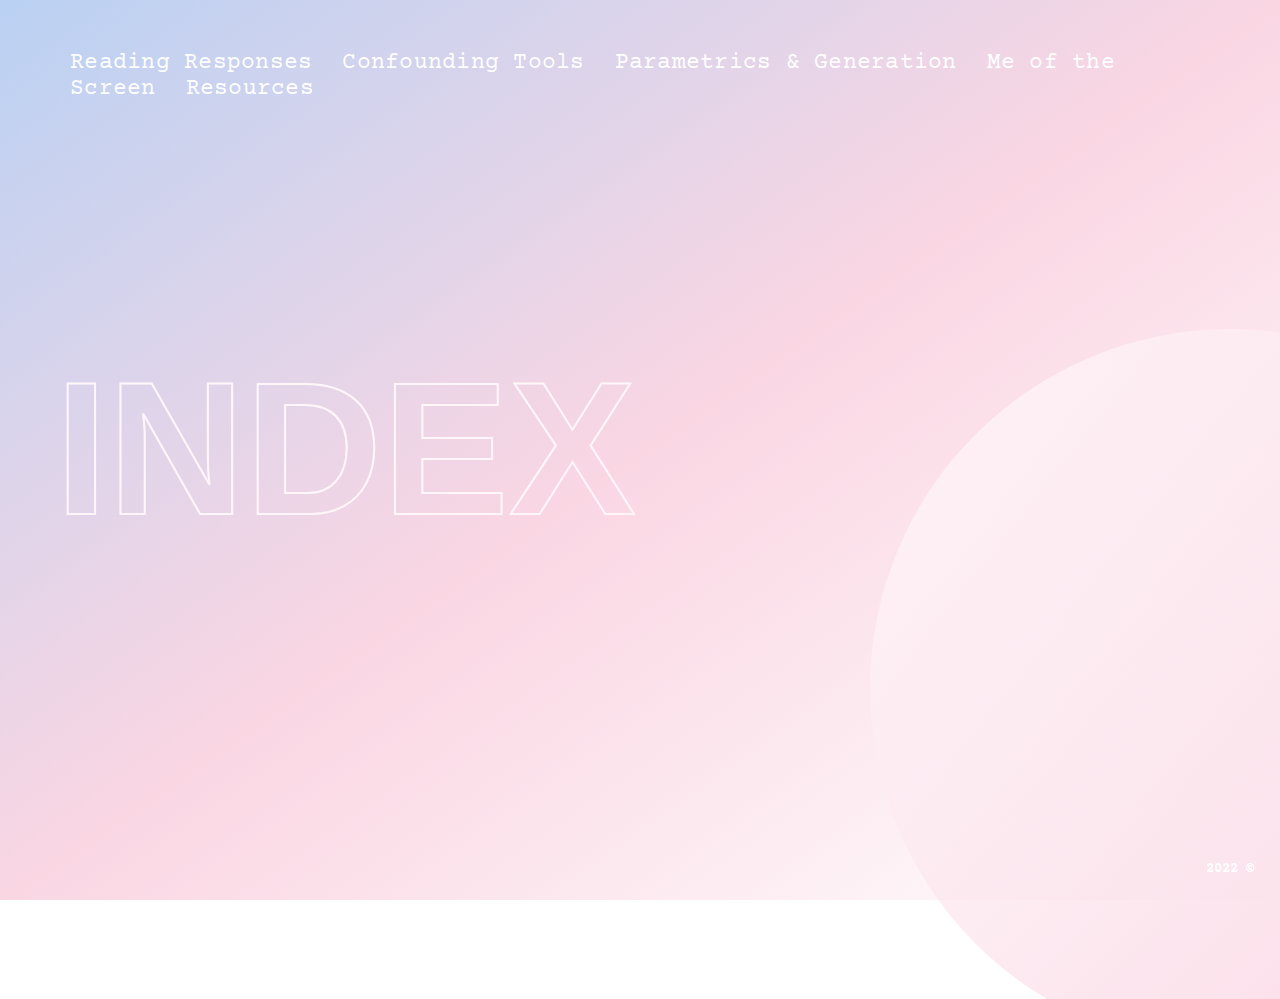
==== index.html @ a2863093 "Add files via upload" ====
<!DOCTYPE html>
<html>

<head>
    <title>Index</title>
    <link rel="icon" type="image/x-icon" href="favicon.png">
    <meta charset="UTF-8">
    <link rel="stylesheet" href="styles.css">
    <link rel="preconnect" href="https://fonts.googleapis.com">
    <link rel="preconnect" href="https://fonts.gstatic.com" crossorigin>
    <link href="https://fonts.googleapis.com/css2?family=Courier+Prime:wght@400;700&family=Syncopate:wght@700&display=swap" rel="stylesheet">
</head>

<body>
    <div class="links">
        <a href="reading responses/index.html">Reading Responses</a>&nbsp;&nbsp;
        <a href="assignment 1/index.html">Confounding Tools</a>&nbsp;&nbsp;
        <a href="assignment 2/index.html">Parametrics & Generation</a>&nbsp;&nbsp;
        <a href="assignment 3/index.html">Me of the Screen</a>&nbsp;&nbsp;
        <a href="resources/index.html">Resources</a>&nbsp;&nbsp;
    </div>
    <br>
    <br>
    <br>
    <br>
    <br>
    <br>
    <br>
    <br>
    <br>
    <br>
    <br>
    <br>
    <h1>
        <a href="index.html">Index</a>
    </h1>
    <div id="circle"></div>
    <footer>
        <p>2022 &copy;</p>
        <!--copyright footer-->
    </footer>

    <script src="script.js"></script>

</body>

</html>
---- styles.css ----
html {
    width: 100%;
    height: 100%;
    background-image: linear-gradient(to bottom right, #bad1f3, #fad6e3, white);
    position: fixed;
}

body {
    margin: 50px 70px 0px 70px;
    padding: 0;
    font-family: 'Courier Prime', monospace, sans-serif;
    color: #d8b8ba;
    -webkit-font-smoothing: antialiased;
    overflow: hidden;
}

h1 a {
    position: relative;
    margin-left: -15px;
    color: transparent;
    -webkit-text-stroke: 2px #fff6fa;
    font-family: 'Syncopate', sans-serif;
    font-size: 190px;
    letter-spacing: 0px;
    text-decoration: none;
    user-select: none;
    /* stops text from being highlighted/selected */
    text-transform: uppercase;
}

h1 a:hover {
    -webkit-text-stroke: 2px #f1f5ff;
}


/* links */

.links a {
    position: relative;
    margin-top: 20px;
    text-decoration: none;
    text-transform: none;
    color: white;
    letter-spacing: 0.011em;
    word-spacing: 0;
    font-family: 'Courier Prime', monospace, sans-serif;
    font-size: 23px;
    opacity: 0.98;
    user-select: none;
    /* stops text from being highlighted/selected */
}

.links a:hover {
    color: white;
    text-shadow: 0 0 30px white;
    opacity: 1;
}

#circle {
    position: relative;
    margin-top: -250px;
    margin-left: 800px;
    width: 720px;
    height: 720px;
    -webkit-border-radius: 720px;
    -moz-border-radius: 720px;
    border-radius: 360px;
    background-image: linear-gradient(to bottom right, white, #f8c5d8);
    opacity: 0.7;
    overflow: hidden;
}


::-webkit-scrollbar {
    width: 6px;
    height: 6px;
}
  
::-webkit-scrollbar-track {
    display: none;
}
  

::-webkit-scrollbar-thumb {
    background: #dadada;
    border-radius: 4px;
}
  

::-webkit-scrollbar-thumb:hover {
    background:  #868686;
}


/* copyright */

footer {
    position: fixed;
    color: white;
    bottom: 1%;
    right: 2%;
    font-size: 14px;
    font-weight: 600;
}
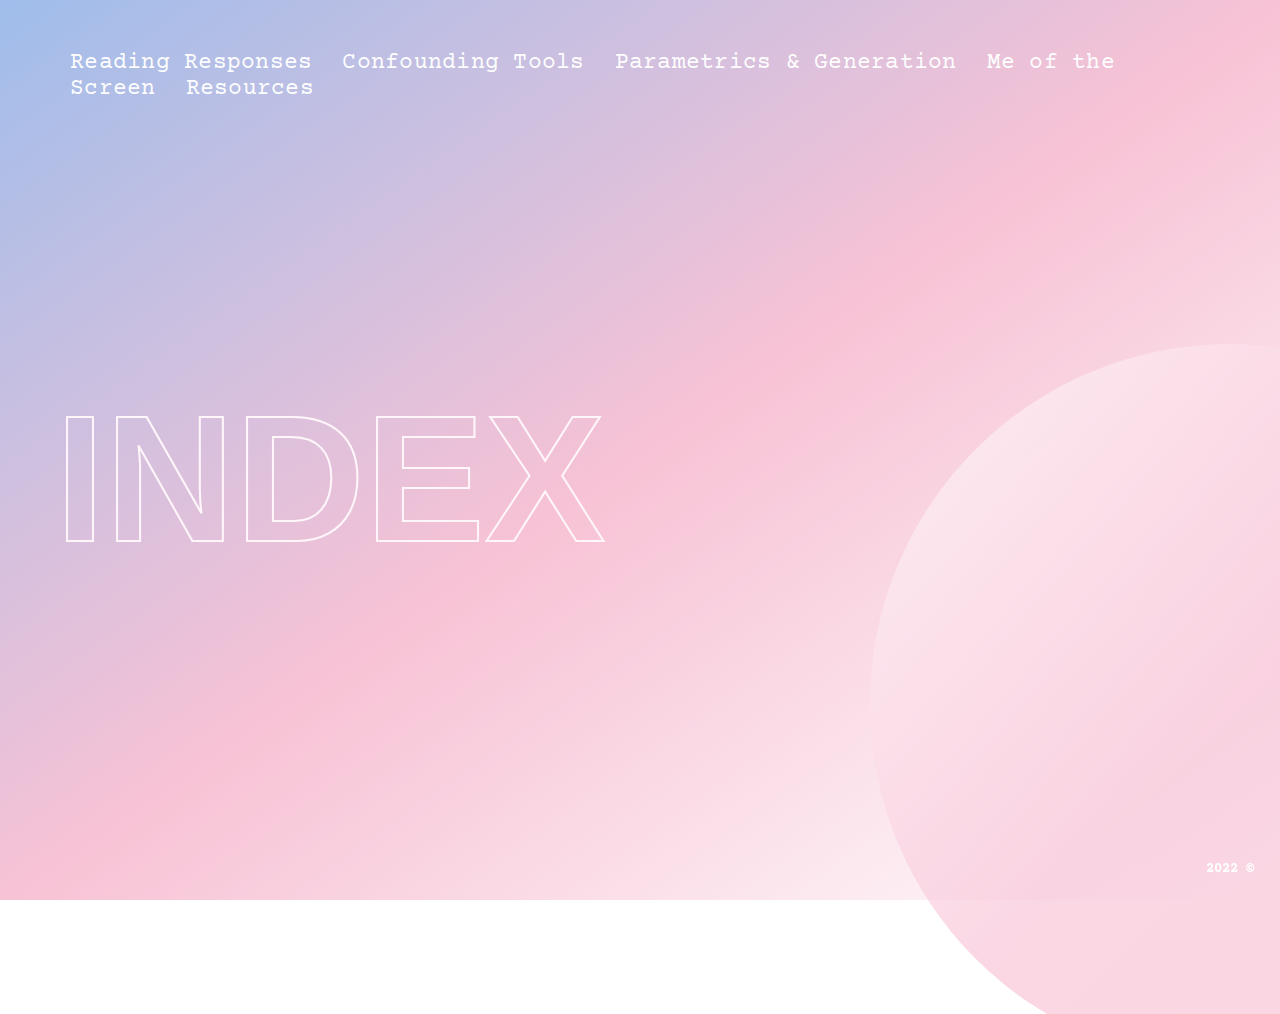
==== commit c3f40546: "Add files via upload" ====
--- a/index.html
+++ b/index.html
@@ -31,6 +31,8 @@
     <br>
     <br>
     <br>
+    <br>
+    <br>
     <h1>
         <a href="index.html">Index</a>
     </h1>
--- a/styles.css
+++ b/styles.css
@@ -1,7 +1,7 @@
 html {
     width: 100%;
     height: 100%;
-    background-image: linear-gradient(to bottom right, #bad1f3, #fad6e3, white);
+    background-image: linear-gradient(to bottom right, #9fbdeb, #f7c2d5, white);
     position: fixed;
 }
 
@@ -20,7 +20,7 @@
     color: transparent;
     -webkit-text-stroke: 2px #fff6fa;
     font-family: 'Syncopate', sans-serif;
-    font-size: 190px;
+    font-size: 180px;
     letter-spacing: 0px;
     text-decoration: none;
     user-select: none;
@@ -58,37 +58,34 @@
 
 #circle {
     position: relative;
-    margin-top: -250px;
+    margin-top: -260px;
     margin-left: 800px;
     width: 720px;
     height: 720px;
     -webkit-border-radius: 720px;
     -moz-border-radius: 720px;
     border-radius: 360px;
-    background-image: linear-gradient(to bottom right, white, #f8c5d8);
+    background-image: linear-gradient(to bottom right, white, #f8c5d8, #f7c2d5);
     opacity: 0.7;
     overflow: hidden;
 }
-
 
 ::-webkit-scrollbar {
     width: 6px;
     height: 6px;
 }
-  
+
 ::-webkit-scrollbar-track {
     display: none;
 }
-  
 
 ::-webkit-scrollbar-thumb {
     background: #dadada;
     border-radius: 4px;
 }
-  
 
 ::-webkit-scrollbar-thumb:hover {
-    background:  #868686;
+    background: #868686;
 }
 
 
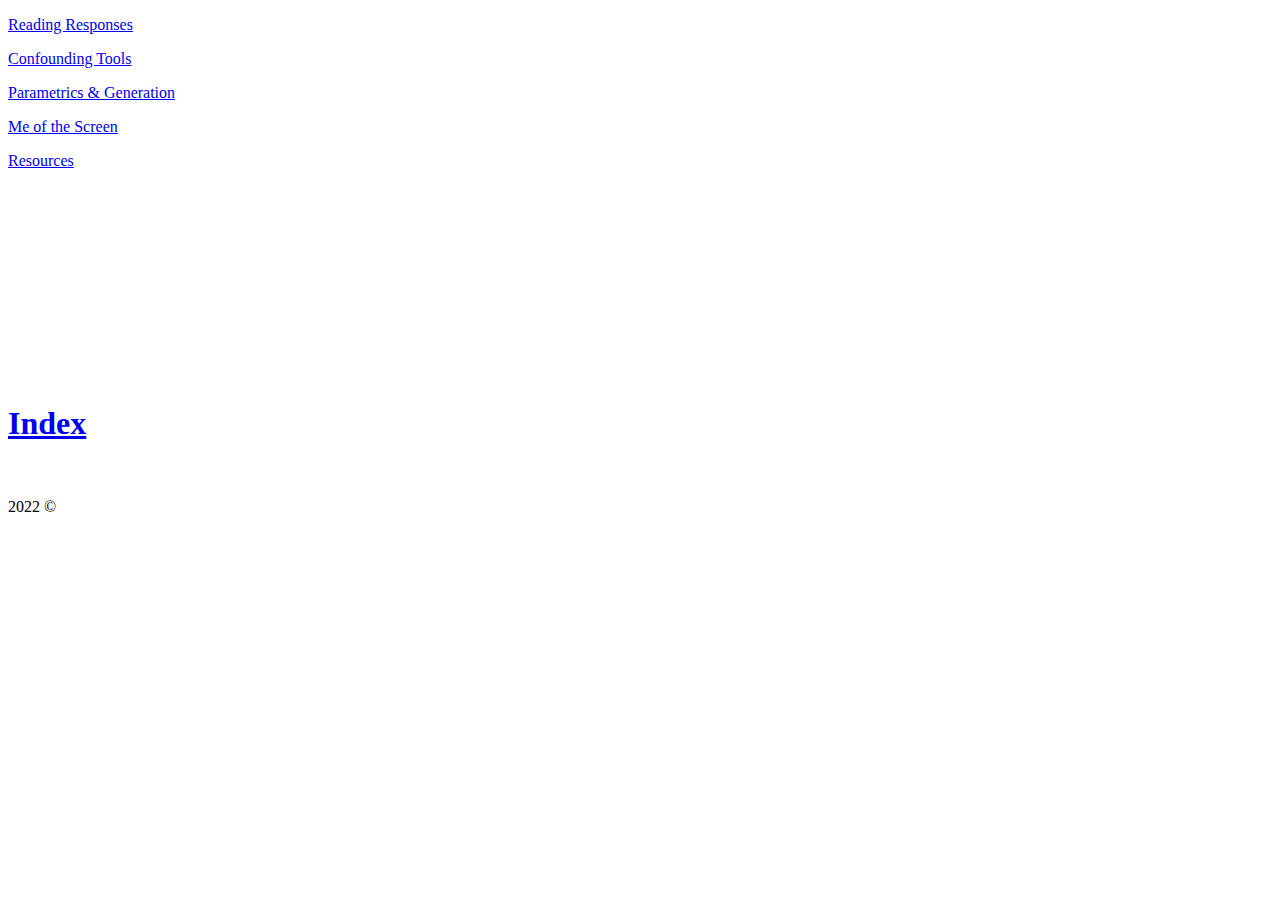
==== commit 978eb90e: "Add files via upload" ====
--- a/index.html
+++ b/index.html
@@ -13,15 +13,35 @@
 
 <body>
     <div class="links">
-        <a href="reading responses/index.html">Reading Responses</a>&nbsp;&nbsp;
-        <a href="assignment 1/index.html">Confounding Tools</a>&nbsp;&nbsp;
-        <a href="assignment 2/index.html">Parametrics & Generation</a>&nbsp;&nbsp;
-        <a href="assignment 3/index.html">Me of the Screen</a>&nbsp;&nbsp;
-        <a href="resources/index.html">Resources</a>&nbsp;&nbsp;
+        <div class="link1">
+            <a href="reading responses/index.html">
+                <p>Reading Responses</p>
+            </a>
+        </div>
+        <div class="link2">
+            <a href="confounding tools/index.html">
+                <p>Confounding Tools</p>
+            </a>
+        </div>
+        <div class="link3">
+            <a href="Parametrics & Generation/index.html">
+                <p>Parametrics & Generation</p>
+            </a>
+            </a>
+        </div>
+        <div class="link4">
+            <a href="Me of the Screen/index.html">
+                <p>Me of the Screen</p>
+            </a>
+            </a>
+        </div>
+        <div class="link5">
+            <a href="resources/index.html">
+                <p>Resources</p>
+            </a>
+            </a>
+        </div>
     </div>
-    <br>
-    <br>
-    <br>
     <br>
     <br>
     <br>
@@ -36,7 +56,9 @@
     <h1>
         <a href="index.html">Index</a>
     </h1>
-    <div id="circle"></div>
+    <div id="circle1"></div>
+    <br>
+    <div id="circle2"></div>
     <footer>
         <p>2022 &copy;</p>
         <!--copyright footer-->
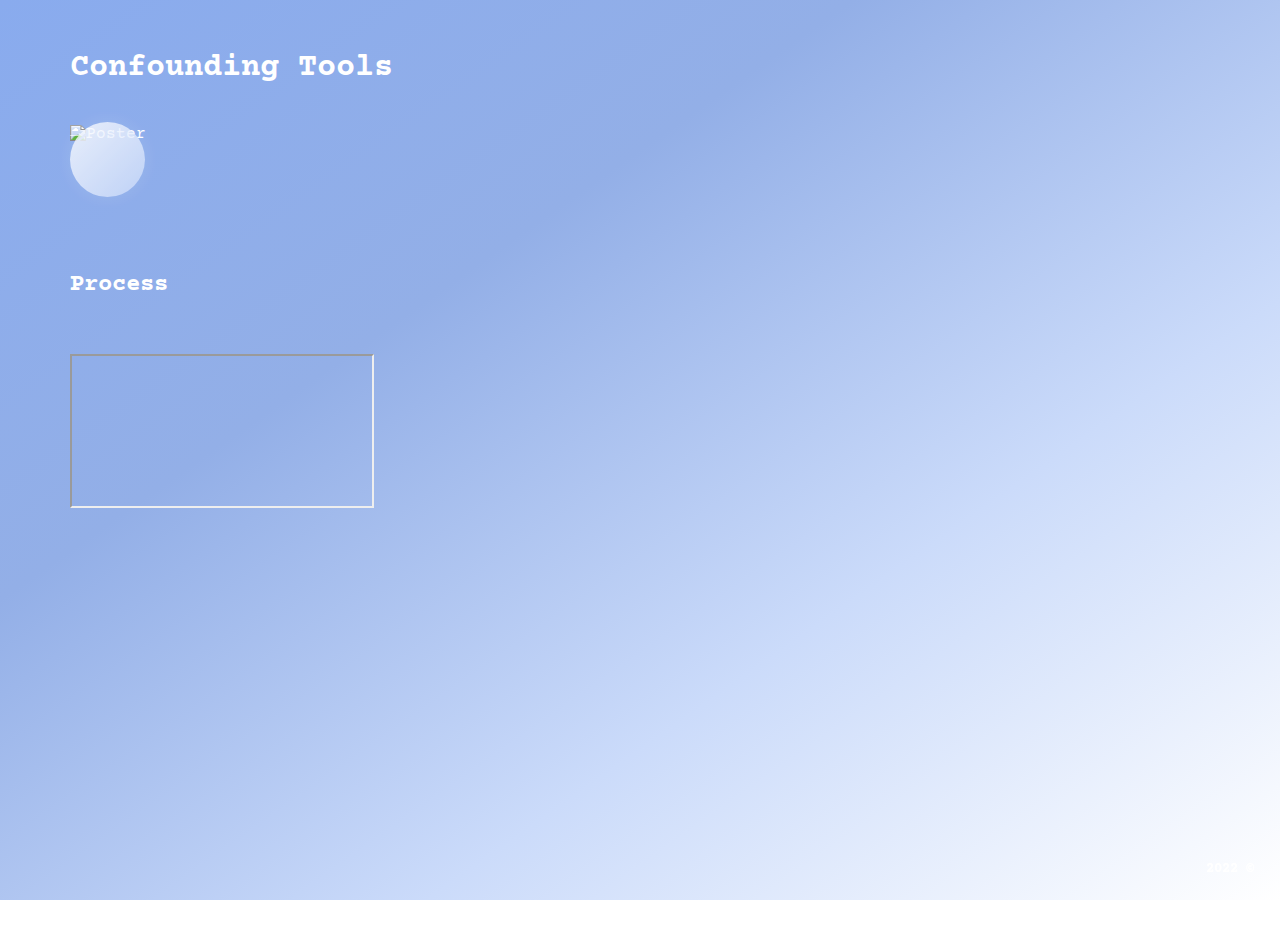
==== commit 4b2aea61: "Add files via upload" ====
--- a/index.html
+++ b/index.html
@@ -2,7 +2,7 @@
 <html>
 
 <head>
-    <title>Index</title>
+    <title>Confounding Tools</title>
     <link rel="icon" type="image/x-icon" href="favicon.png">
     <meta charset="UTF-8">
     <link rel="stylesheet" href="styles.css">
@@ -12,36 +12,21 @@
 </head>
 
 <body>
-    <div class="links">
-        <div class="link1">
-            <a href="reading responses/index.html">
-                <p>Reading Responses</p>
-            </a>
-        </div>
-        <div class="link2">
-            <a href="confounding tools/index.html">
-                <p>Confounding Tools</p>
-            </a>
-        </div>
-        <div class="link3">
-            <a href="Parametrics & Generation/index.html">
-                <p>Parametrics & Generation</p>
-            </a>
-            </a>
-        </div>
-        <div class="link4">
-            <a href="Me of the Screen/index.html">
-                <p>Me of the Screen</p>
-            </a>
-            </a>
-        </div>
-        <div class="link5">
-            <a href="resources/index.html">
-                <p>Resources</p>
-            </a>
-            </a>
-        </div>
-    </div>
+    <h1>Confounding Tools</h1>
+    <a href="https://elisemi.github.io/index/">&#8594</a>
+    <br>
+    <img src="poster.jpg" alt="Poster">
+    <br>
+    <br>
+    <br>
+    <br>
+    <br>
+    <br>
+    <br>
+    <h2>Process</h2>
+    <br>
+    <br>
+    <iframe src="process.pdf" title="Process Book"></iframe>
     <br>
     <br>
     <br>
@@ -53,12 +38,22 @@
     <br>
     <br>
     <br>
-    <h1>
-        <a href="index.html">Index</a>
-    </h1>
-    <div id="circle1"></div>
     <br>
-    <div id="circle2"></div>
+    <br>
+    <br>
+    <br>
+    <br>
+    <br>
+    <br>
+    <br>
+    <br>
+    <br>
+    <br>
+    <br>
+    <br>
+    <br>
+    <br>
+    <br>
     <footer>
         <p>2022 &copy;</p>
         <!--copyright footer-->
--- a/styles.css
+++ b/styles.css
@@ -0,0 +1,266 @@
+html {
+    width: 100%;
+    height: 100%;
+    background-image: linear-gradient(to bottom right, #89abee, #93afe7, #cbdbfa, white);
+    position: fixed;
+}
+
+body {
+    margin: 50px 70px 0px 70px;
+    padding: 0;
+    font-family: 'Courier Prime', monospace, sans-serif;
+    color: white;
+    -webkit-font-smoothing: antialiased;
+    overflow: hidden;
+}
+
+h1 a {
+    position: relative;
+    width: 0px;
+    height: 0px;
+    margin-left: -15px;
+    color: transparent;
+    -webkit-text-stroke: 2px white;
+    font-family: 'Syncopate', sans-serif;
+    font-size: 305px;
+    letter-spacing: 7px;
+    text-decoration: none;
+    user-select: none;
+    /* stops text from being highlighted/selected */
+    text-transform: uppercase;
+    z-index: 5;
+}
+
+h1 a:hover {
+    -webkit-text-stroke: 2px #d3dff8;
+}
+
+
+/* links */
+
+.link1 a p {
+    position: fixed;
+    display: none;
+}
+
+.link1 a:hover p {
+    margin-top: -30px;
+    position: fixed;
+    display: block;
+    text-shadow: 0 0 40px rgba(255, 255, 255, 0.404);
+}
+
+.link1 a:hover {
+    position: fixed;
+    display: block;
+    text-shadow: 0 0 40px rgba(255, 255, 255, 0.404);
+}
+
+.link2 a p {
+    position: fixed;
+    display: none;
+}
+
+.link2 a:hover p {
+    margin-top: -30px;
+    position: fixed;
+    display: block;
+    text-shadow: 0 0 40px rgba(255, 255, 255, 0.404);
+}
+
+.link2 a:hover {
+    position: fixed;
+    display: block;
+    text-shadow: 0 0 40px rgba(255, 255, 255, 0.404);
+}
+
+.link3 a p {
+    position: fixed;
+    display: none;
+}
+
+.link3 a:hover p {
+    margin-top: -30px;
+    position: fixed;
+    display: block;
+    text-shadow: 0 0 40px rgba(255, 255, 255, 0.404);
+}
+
+.link3 a:hover {
+    position: fixed;
+    display: block;
+    text-shadow: 0 0 40px rgba(255, 255, 255, 0.404);
+}
+
+.link4 a p {
+    position: fixed;
+    display: none;
+}
+
+.link4 a:hover p {
+    margin-top: -30px;
+    position: fixed;
+    display: block;
+    text-shadow: 0 0 40px rgba(255, 255, 255, 0.404);
+}
+
+.link4 a:hover {
+    position: fixed;
+    display: block;
+    text-shadow: 0 0 40px rgba(255, 255, 255, 0.404);
+}
+
+.link5 a p {
+    position: fixed;
+    display: none;
+}
+
+.link5 a:hover p {
+    margin-top: -30px;
+    position: fixed;
+    display: block;
+    text-shadow: 0 0 40px rgba(255, 255, 255, 0.404);
+}
+
+.link5 a:hover {
+    position: fixed;
+    display: block;
+    text-shadow: 0 0 40px rgba(255, 255, 255, 0.404);
+}
+
+a {
+    position: fixed;
+    display: inline-flex;
+    margin-top: 15px;
+    margin-right: 47px;
+    text-decoration: none;
+    font-size: 20px;
+    background-image: linear-gradient(to bottom right, white, #cbdbfa);
+    box-shadow: 0 0 20px rgba(255, 255, 255, 0.164);
+    color: white;
+    user-select: none;
+    width: 75px;
+    height: 75px;
+    border-radius: 50%;
+    opacity: 0.8;
+    z-index: 4;
+}
+
+a:hover {
+    opacity: 1;
+}
+
+.links {
+    position: fixed;
+    display: inline-flex;
+}
+
+.link1 a {
+    position: relative;
+    opacity: 0.95;
+}
+
+.link1 a:hover {
+    position: relative;
+    opacity: 1;
+}
+
+.link2 a {
+    position: relative;
+    opacity: 0.8;
+}
+
+.link2 a:hover {
+    position: relative;
+    opacity: 1;
+}
+
+.link3 a {
+    position: relative;
+    opacity: 0.6;
+}
+
+.link3 a:hover {
+    position: relative;
+    opacity: 1;
+}
+
+.link4 a {
+    position: relative;
+    opacity: 0.4;
+}
+
+.link4 a:hover {
+    position: relative;
+    opacity: 1;
+}
+
+.link5 a {
+    position: relative;
+    opacity: 0.2;
+}
+
+.link5 a:hover {
+    position: relative;
+    opacity: 1;
+}
+
+#circle2 {
+    position: absolute;
+    margin-top: -30px;
+    margin-left: 700px;
+    width: 800px;
+    height: 800px;
+    -webkit-border-radius: 50%;
+    -moz-border-radius: 50%;
+    border-radius: 50%;
+    background-image: linear-gradient(to bottom right, white, #f7c2d5);
+    box-shadow: 0 0 30px rgba(255, 255, 255, 0.438);
+    opacity: 0.8;
+    overflow: hidden;
+    animation: move 10s ease-in-out infinite;
+    transform-origin: 50% 50%;
+    z-index: -1;
+}
+
+@keyframes move {
+    0% {
+        transform: scale(1) translate(10px, -1px);
+    }
+    50% {
+        transform: scale(1) translate(0vw, -40vh) rotate(40deg);
+    }
+    100% {
+        transform: scale(1) translate(10px, -1px);
+    }
+}
+
+::-webkit-scrollbar {
+    width: 6px;
+    height: 6px;
+}
+
+::-webkit-scrollbar-track {
+    display: none;
+}
+
+::-webkit-scrollbar-thumb {
+    background: #dadada;
+    border-radius: 4px;
+}
+
+::-webkit-scrollbar-thumb:hover {
+    background: #868686;
+}
+
+
+/* copyright */
+
+footer {
+    position: fixed;
+    color: white;
+    bottom: 1%;
+    right: 2%;
+    font-size: 14px;
+    font-weight: 600;
+}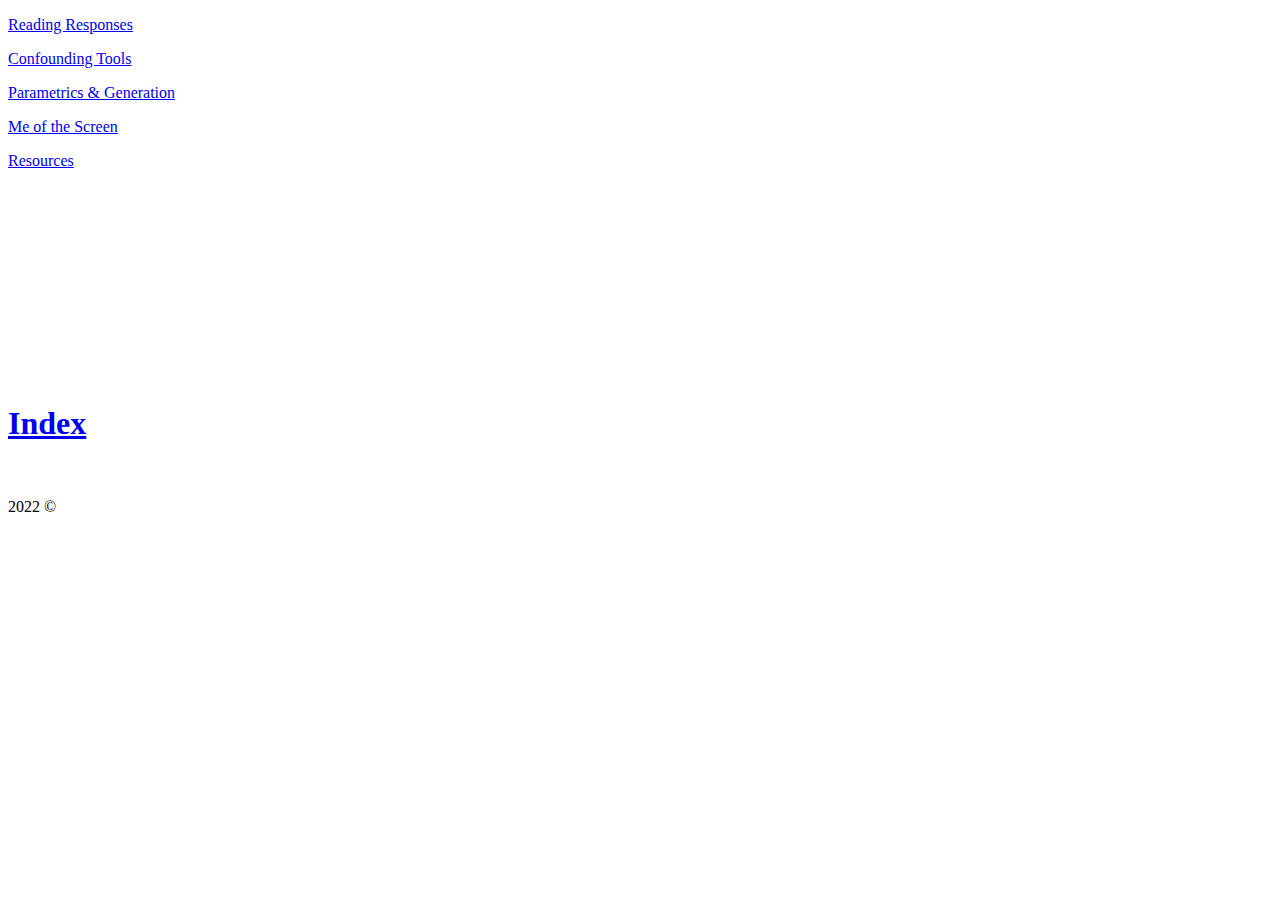
==== commit 63f07050: "Add files via upload" ====
--- a/index.html
+++ b/index.html
@@ -2,7 +2,7 @@
 <html>
 
 <head>
-    <title>Confounding Tools</title>
+    <title>Index</title>
     <link rel="icon" type="image/x-icon" href="favicon.png">
     <meta charset="UTF-8">
     <link rel="stylesheet" href="styles.css">
@@ -12,21 +12,36 @@
 </head>
 
 <body>
-    <h1>Confounding Tools</h1>
-    <a href="https://elisemi.github.io/index/">&#8594</a>
-    <br>
-    <img src="poster.jpg" alt="Poster">
-    <br>
-    <br>
-    <br>
-    <br>
-    <br>
-    <br>
-    <br>
-    <h2>Process</h2>
-    <br>
-    <br>
-    <iframe src="process.pdf" title="Process Book"></iframe>
+    <div class="links">
+        <div class="link1">
+            <a href="reading responses/index.html">
+                <p>Reading Responses</p>
+            </a>
+        </div>
+        <div class="link2">
+            <a href="confounding tools/index.html">
+                <p>Confounding Tools</p>
+            </a>
+        </div>
+        <div class="link3">
+            <a href="Parametrics & Generation/index.html">
+                <p>Parametrics & Generation</p>
+            </a>
+            </a>
+        </div>
+        <div class="link4">
+            <a href="Me of the Screen/index.html">
+                <p>Me of the Screen</p>
+            </a>
+            </a>
+        </div>
+        <div class="link5">
+            <a href="resources/index.html">
+                <p>Resources</p>
+            </a>
+            </a>
+        </div>
+    </div>
     <br>
     <br>
     <br>
@@ -38,22 +53,12 @@
     <br>
     <br>
     <br>
+    <h1>
+        <a href="index.html">Index</a>
+    </h1>
+    <div id="circle1"></div>
     <br>
-    <br>
-    <br>
-    <br>
-    <br>
-    <br>
-    <br>
-    <br>
-    <br>
-    <br>
-    <br>
-    <br>
-    <br>
-    <br>
-    <br>
-    <br>
+    <div id="circle2"></div>
     <footer>
         <p>2022 &copy;</p>
         <!--copyright footer-->
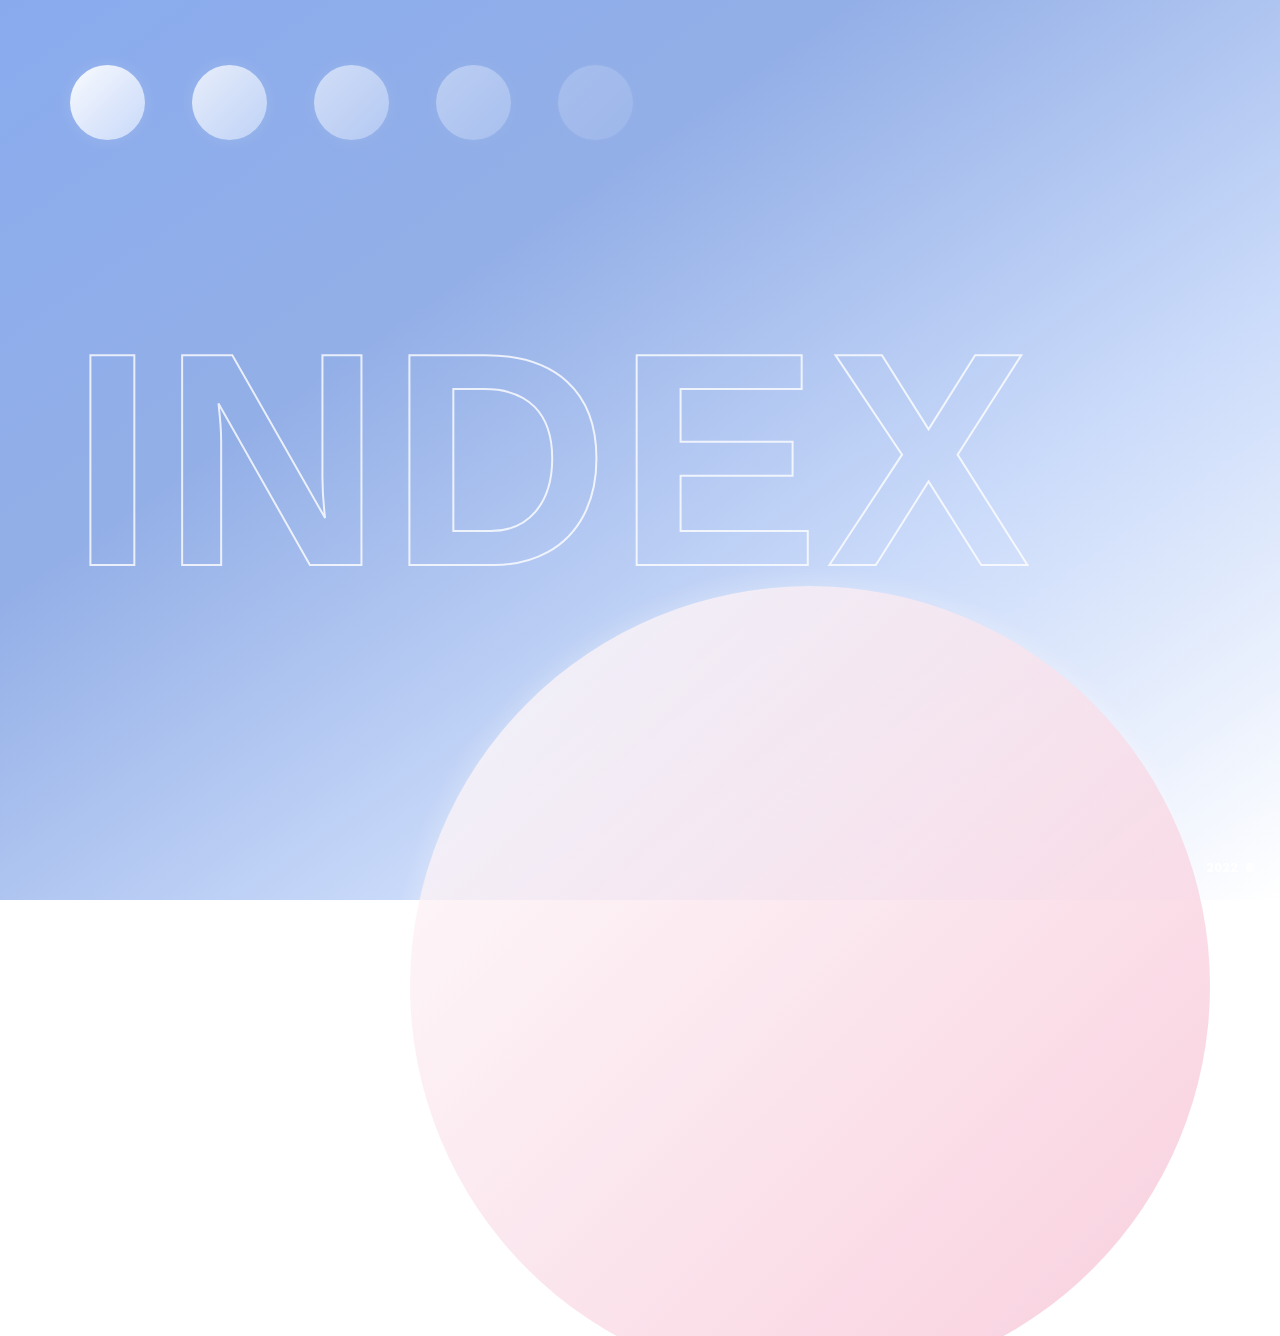
==== commit 835f575e: "Update index.html" ====
--- a/index.html
+++ b/index.html
@@ -63,9 +63,7 @@
         <p>2022 &copy;</p>
         <!--copyright footer-->
     </footer>
-
     <script src="script.js"></script>
-
 </body>
 
-</html>+</html>
--- a/styles.css
+++ b/styles.css
@@ -0,0 +1,271 @@
+html {
+    width: 100%;
+    height: 100%;
+    background-image: linear-gradient(to bottom right, #89abee, #93afe7, #cbdbfa, white);
+    position: fixed;
+}
+
+body {
+    margin: 50px 70px 0px 70px;
+    padding: 0;
+    font-family: 'Courier Prime', monospace, sans-serif;
+    color: white;
+    -webkit-font-smoothing: antialiased;
+    overflow: hidden;
+}
+
+h1 a {
+    position: relative;
+    width: 0px;
+    height: 0px;
+    text-align: center;
+    margin-left: auto;
+    margin-right: auto;
+    color: transparent;
+    -webkit-text-stroke: 2px white;
+    font-family: 'Syncopate', sans-serif;
+    font-size: 305px;
+    letter-spacing: 7px;
+    text-decoration: none;
+    user-select: none;
+    /* stops text from being highlighted/selected */
+    text-transform: uppercase;
+    z-index: 5;
+}
+
+h1 a:hover {
+    -webkit-text-stroke: 2px #d3dff8;
+}
+
+
+/* links */
+
+.link1 a p {
+    position: fixed;
+    display: none;
+}
+
+.link1 a:hover p {
+    margin-top: -30px;
+    position: fixed;
+    display: block;
+    text-shadow: 0 0 40px rgba(255, 255, 255, 0.404);
+}
+
+.link1 a:hover {
+    position: fixed;
+    display: block;
+    text-shadow: 0 0 40px rgba(255, 255, 255, 0.404);
+}
+
+.link2 a p {
+    position: fixed;
+    display: none;
+}
+
+.link2 a:hover p {
+    margin-top: -30px;
+    position: fixed;
+    display: block;
+    text-shadow: 0 0 40px rgba(255, 255, 255, 0.404);
+}
+
+.link2 a:hover {
+    position: fixed;
+    display: block;
+    text-shadow: 0 0 40px rgba(255, 255, 255, 0.404);
+}
+
+.link3 a p {
+    position: fixed;
+    display: none;
+}
+
+.link3 a:hover p {
+    margin-top: -30px;
+    position: fixed;
+    display: block;
+    text-shadow: 0 0 40px rgba(255, 255, 255, 0.404);
+}
+
+.link3 a:hover {
+    position: fixed;
+    display: block;
+    text-shadow: 0 0 40px rgba(255, 255, 255, 0.404);
+}
+
+.link4 a p {
+    position: fixed;
+    display: none;
+}
+
+.link4 a:hover p {
+    margin-top: -30px;
+    position: fixed;
+    display: block;
+    text-shadow: 0 0 40px rgba(255, 255, 255, 0.404);
+}
+
+.link4 a:hover {
+    position: fixed;
+    display: block;
+    text-shadow: 0 0 40px rgba(255, 255, 255, 0.404);
+}
+
+.link5 a p {
+    position: fixed;
+    display: none;
+}
+
+.link5 a:hover p {
+    margin-top: -30px;
+    position: fixed;
+    display: block;
+    text-shadow: 0 0 40px rgba(255, 255, 255, 0.404);
+}
+
+.link5 a:hover {
+    position: fixed;
+    display: block;
+    text-shadow: 0 0 40px rgba(255, 255, 255, 0.404);
+}
+
+a {
+    position: fixed;
+    display: inline-flex;
+    margin-top: 15px;
+    margin-right: 47px;
+    text-decoration: none;
+    font-size: 20px;
+    background-image: linear-gradient(to bottom right, white, #cbdbfa);
+    box-shadow: 0 0 20px rgba(255, 255, 255, 0.164);
+    color: white;
+    user-select: none;
+    width: 75px;
+    height: 75px;
+    border-radius: 50%;
+    opacity: 0.8;
+    z-index: 4;
+}
+
+a:hover {
+    opacity: 1;
+}
+
+.links {
+    position: fixed;
+    display: inline-flex;
+}
+
+.link1 a {
+    position: relative;
+    opacity: 0.95;
+}
+
+.link1 a:hover {
+    position: relative;
+    opacity: 1;
+}
+
+.link2 a {
+    position: relative;
+    opacity: 0.8;
+}
+
+.link2 a:hover {
+    position: relative;
+    opacity: 1;
+}
+
+.link3 a {
+    position: relative;
+    opacity: 0.6;
+}
+
+.link3 a:hover {
+    position: relative;
+    opacity: 1;
+}
+
+.link4 a {
+    position: relative;
+    opacity: 0.4;
+}
+
+.link4 a:hover {
+    position: relative;
+    opacity: 1;
+}
+
+.link5 a {
+    position: relative;
+    opacity: 0.2;
+}
+
+.link5 a:hover {
+    position: relative;
+    opacity: 1;
+}
+
+#circle2 {
+    position: relative;
+    margin-top: -30px;
+    margin-left: 700px;
+    margin-right: auto;
+    float: right;
+    text-align: right;
+    width: 800px;
+    height: 800px;
+    -webkit-border-radius: 50%;
+    -moz-border-radius: 50%;
+    border-radius: 50%;
+    background-image: linear-gradient(to bottom right, white, #f7c2d5);
+    box-shadow: 0 0 30px rgba(255, 255, 255, 0.438);
+    opacity: 0.8;
+    overflow: hidden;
+    animation: move 10s ease-in-out infinite;
+    transform-origin: 50% 50%;
+    z-index: -1;
+}
+
+@keyframes move {
+    0% {
+        transform: scale(1) translate(10px, -1px);
+    }
+    50% {
+        transform: scale(1) translate(0vw, -40vh) rotate(40deg);
+    }
+    100% {
+        transform: scale(1) translate(10px, -1px);
+    }
+}
+
+::-webkit-scrollbar {
+    width: 6px;
+    height: 6px;
+}
+
+::-webkit-scrollbar-track {
+    display: none;
+}
+
+::-webkit-scrollbar-thumb {
+    background: #dadada;
+    border-radius: 4px;
+}
+
+::-webkit-scrollbar-thumb:hover {
+    background: #868686;
+}
+
+
+/* copyright */
+
+footer {
+    position: fixed;
+    color: white;
+    bottom: 1%;
+    right: 2%;
+    font-size: 14px;
+    font-weight: 600;
+}
